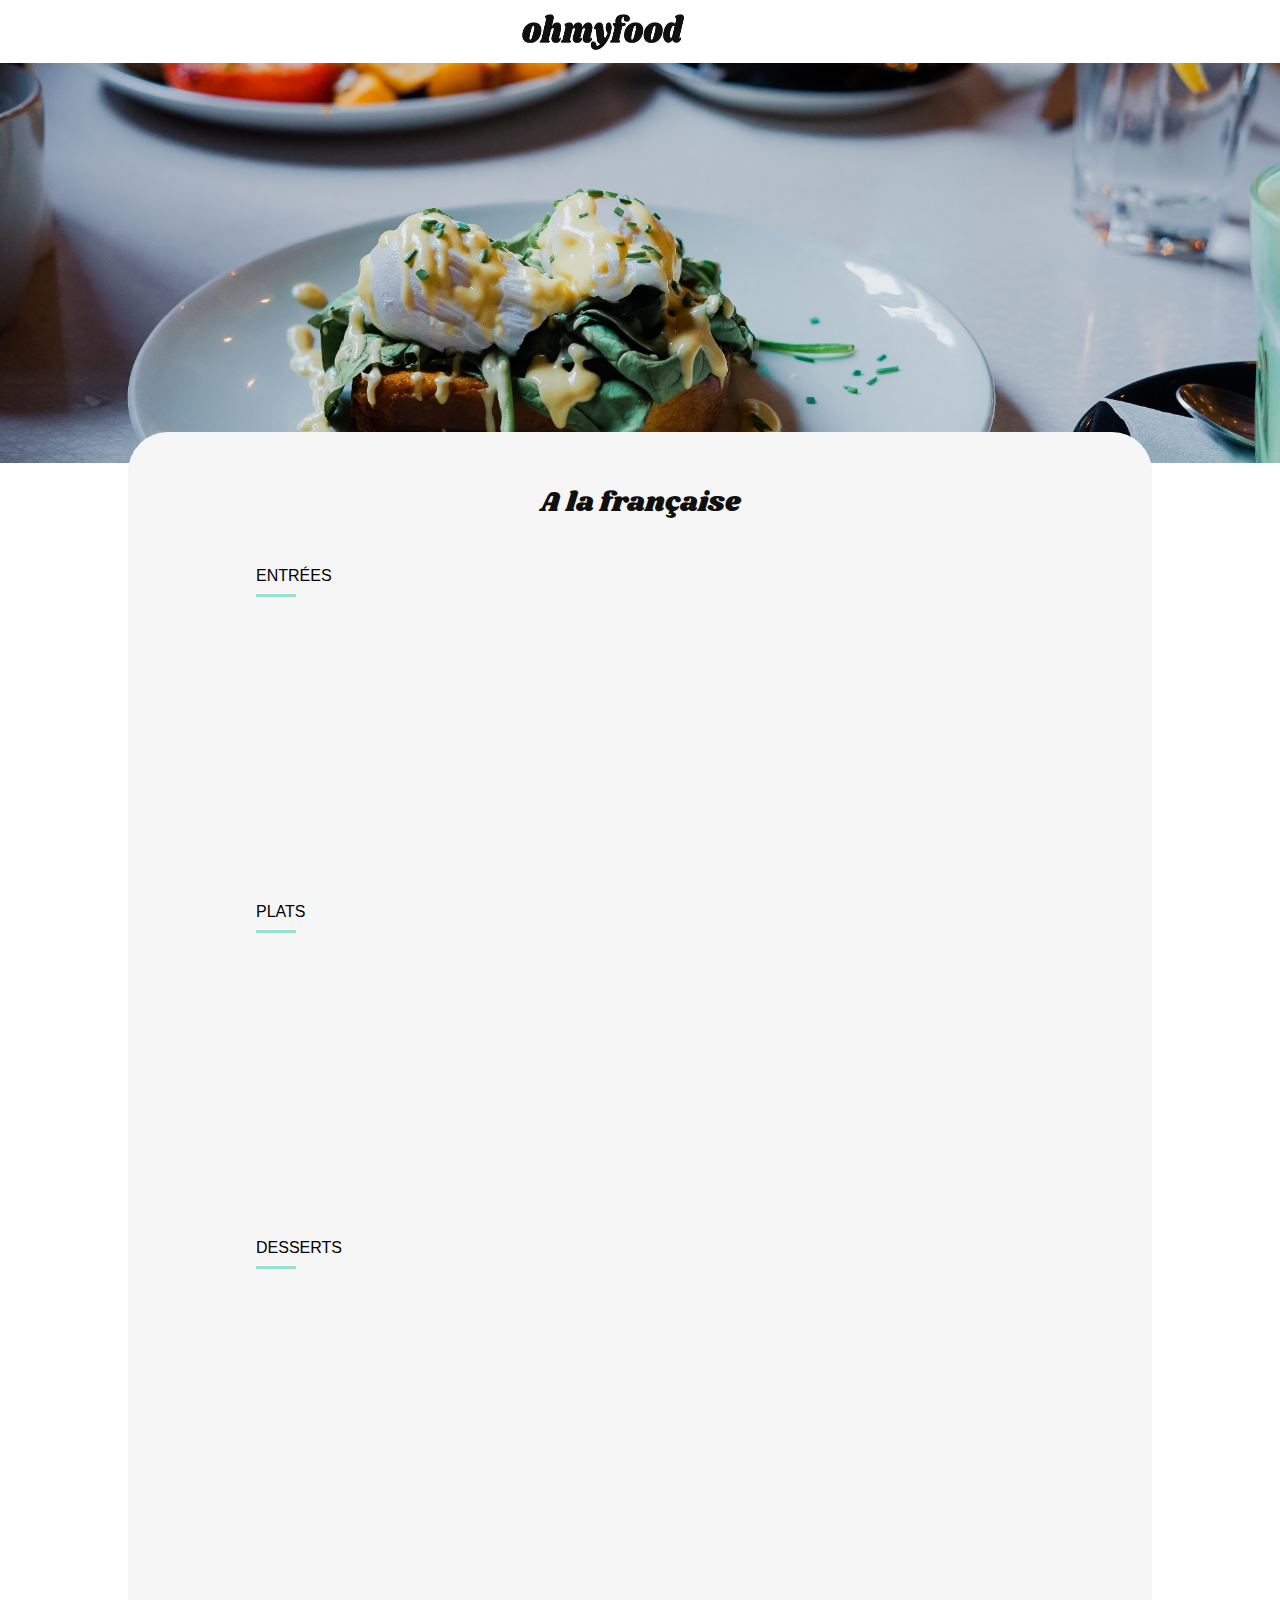
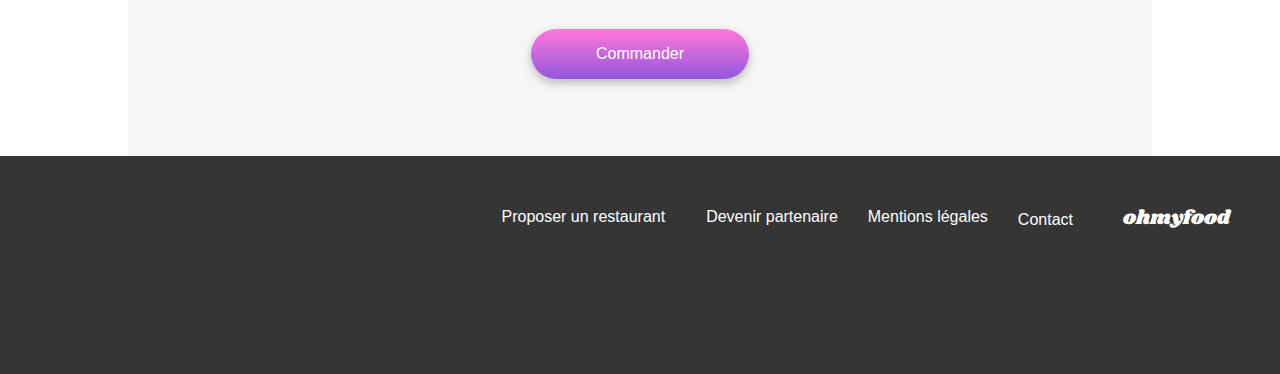
==== restaurants/a-la-francaise.html @ 70d0c14b "corriger dans index les liens ver les pages menu et" ====
<!DOCTYPE html>
<html lang="fr">

<head>
    <meta charset="UTF-8">
    <meta name="viewport" content="width=device-width, initial-scale=1.0">
    <title>OhMyFood</title>
    <link rel="preconnect" href="https://fonts.googleapis.com">
    <link rel="preconnect" href="https://fonts.gstatic.com" crossorigin>
    <link href="https://fonts.googleapis.com/css2?family=Raleway:wght@400;500;700&display=swap" rel="stylesheet">
    <link href='https://fonts.googleapis.com/css?family=Shrikhand' rel='stylesheet'>
    <link rel="stylesheet" href="https://cdnjs.cloudflare.com/ajax/libs/font-awesome/6.2.1/css/all.min.css"
        integrity="sha512-MV7K8+y+gLIBoVD59lQIYicR65iaqukzvf/nwasF0nqhPay5w/9lJmVM2hMDcnK1OnMGCdVK+iQrJ7lzPJQd1w=="
        crossorigin="anonymous" referrerpolicy="no-referrer" />
        <link rel="stylesheet" href="../assets/css/styles.css">
</head>

<body>
    <div class="container">
        <header class="header_menu">

            <a href="../index.html"><i class="fa-solid fa-arrow-left"></i></a>
            <img class="logo_menu" src="../assets/Images/logo/ohmyfood.png" alt="Logo de l'entreprise">

        </header>

        <main>
            <!-- Menu -->
            <div class="menu">
                <img class="menu_img" src="../assets/Images/restaurants/toa-heftiba-DQKerTsQwi0-unsplash.jpg"
                    alt=" restaurant à la française ">
                <div class="menu_content">
                    <div class="menu_info">
                        <h1 class="menu_title"> A la française</h1>
                        <div class="heart">
                            <i class="fa-regular fa-heart like_btne like_btn"></i>
                            <i class="fa-solid fa-heart like_btnf like_btn"></i>
                        </div>
                    </div>

                    <section class="menu_list">
                        <h2 class="menu_list_title">entrées</h2>
                        <div class="menu_list_item entree">
                            <div class="menu_list_item_info">
                                <h3 class="menu_list_item_nom">Tartare de poulpe acidulé</h3>
                                <p class="menu_list_item_ingredients">Aux zestes d'orange</p>
                            </div>
                            <div class="menu_list_item_prix">25€</div>
                            <div class="menu_list_item_selection"><i class="fa-solid fa-circle-check "></i></div>
                        </div>

                        <div class="menu_list_item entree">
                            <div class="menu_list_item_info">
                                <h3 class="menu_list_item_nom">Velouté de légumes d'antan</h3>
                                <p class="menu_list_item_ingredients">Carotte, panais, topinambour</p>
                            </div>
                            <div class="menu_list_item_prix">35€</div>
                            <div class="menu_list_item_selection"><i class="fa-solid fa-circle-check "></i></div>
                        </div>
                        <div class="menu_list_item entree">
                            <div class="menu_list_item_info">
                                <h3 class="menu_list_item_nom">Soupe à l'oignon</h3>
                                <p class="menu_list_item_ingredients">Revisitée</p>

                            </div>
                            <div class="menu_list_item_prix">20€</div>
                            <div class="menu_list_item_selection"><i class="fa-solid fa-circle-check "></i></div>
                        </div>
                    </section>
                    <section class="menu_list ">
                        <h2 class="menu_list_title">plats</h2>
                        <div class="menu_list_item plat">
                            <div class="menu_list_item_info">
                                <h3 class="menu_list_item_nom">Coquilles Saint-Jaques</h3>
                                <p class="menu_list_item_ingredients">Accopagnées d'une purée de panais</p>
                            </div>
                            <div class="menu_list_item_prix">40€</div>
                            <div class="menu_list_item_selection"><i class="fa-solid fa-circle-check "></i></div>
                        </div>
                        <div class="menu_list_item plat">
                            <div class="menu_list_item_info">
                                <h3 class="menu_list_item_nom">Marget de canard</h3>
                                <p class="menu_list_item_ingredients">Et parmentier de pommes de terre</p>
                            </div>
                            <div class="menu_list_item_prix">35€</div>
                            <div class="menu_list_item_selection"><i class="fa-solid fa-circle-check "></i></div>
                        </div>
                        <div class="menu_list_item plat">
                            <div class="menu_list_item_info">
                                <h3 class="menu_list_item_nom">Pigeonneau d'Ille-et-Vilaine</h3>
                                <p class="menu_list_item_ingredients">Revisitée</p>

                            </div>
                            <div class="menu_list_item_prix">44€</div>
                            <div class="menu_list_item_selection"><i class="fa-solid fa-circle-check "></i></div>
                        </div>
                    </section>
                    <section class="menu_list">
                        <h2 class="menu_list_title">desserts</h2>
                        <div class="menu_list_item dessert">
                            <div class="menu_list_item_info">
                                <h3 class="menu_list_item_nom">Pétales de violettes glacés</h3>
                                <p class="menu_list_item_ingredients">Et purée de noisettes</p>
                            </div>
                            <div class="menu_list_item_prix">18€</div>
                            <div class="menu_list_item_selection"><i class="fa-solid fa-circle-check "></i></div>
                        </div>
                        <div class="menu_list_item dessert">
                            <div class="menu_list_item_info">
                                <h3 class="menu_list_item_nom">Fondant au chocolat</h3>
                                <p class="menu_list_item_ingredients">Revisité</p>
                            </div>
                            <div class="menu_list_item_prix">22€</div>
                            <div class="menu_list_item_selection"><i class="fa-solid fa-circle-check "></i></div>
                        </div>
                        <div class="menu_list_item dessert">
                            <div class="menu_list_item_info">
                                <h3 class="menu_list_item_nom">Millefeuille croustillant</h3>
                                <p class="menu_list_item_ingredients">Myrtilles et pâte d'amande</p>

                            </div>
                            <div class="menu_list_item_prix">23€</div>
                            <div class="menu_list_item_selection"><i class="fa-solid fa-circle-check "></i></div>
                        </div>
                    </section>


                    <div class="commande">
                        <button class="btn">Commander</button>
                    </div>


                </div>
            </div>
        </main>
        <footer class="footer">
            <h3 class="footer_title">ohmyfood</h3>
            <ul class="footer_link">
                <li>
                    <i class="fa-solid fa-utensils"></i>
                    <p>Proposer un restaurant</p>
                </li>
                <li>
                    <i class="fa-solid fa-handshake-angle"></i>
                    <p>Devenir partenaire</p>
                </li>
                <li>
                    <p>Mentions légales</p>
                </li>
                <li>
                    <address>
                        <a href="mailto:contact@ohmyfood.com">Contact</a>
                    </address>

                </li>
            </ul>
        </footer>
    </div>
</body>

</html>
---- assets/css/styles.css ----
* {
  box-sizing: border-box;
  margin: 0;
  padding: 0;
  font-family: "Roboto", sans-serif;
  text-decoration: none;
  list-style-type: none;
  color: #000;
  line-height: 1.5;
}

/*background*/
/* Responsive*/
header {
  display: flex;
  justify-content: center;
  align-items: center;
  padding: 14px 89px 13px 89px;
  background: #FFF;
}
header .logo {
  width: 197px;
  height: 36px;
}

.loader {
  position: fixed;
  height: 100%;
  width: 100%;
  background: #FFF;
  display: flex;
  justify-content: center;
  align-items: center;
  z-index: 2;
  opacity: 0.9;
  animation: disappear 2s 1.5s forwards;
}

@keyframes disappear {
  to {
    transform: scale(0);
  }
}
.lettre {
  font-weight: 700px;
  font-size: 40px;
  color: #FF79DA;
  animation: flash 0, 8s linear infinite;
}

@keyframes flash {
  0% {
    opacity: 0;
  }
  50% {
    opacity: 1;
  }
  100% {
    opacity: 0;
  }
}
body {
  display: flex;
  justify-content: center;
}

.container {
  width: 100%;
  max-width: 1440px;
  padding: 0;
  display: flex;
  flex-direction: column;
}

.localisation-restaurants {
  display: flex;
  justify-content: center;
  align-items: center;
  gap: 17px;
  height: 50px;
  background: #EAEAEA;
}
.localisation-restaurants h1 {
  font-size: 24px;
  font-weight: 700;
  text-align: center;
}
.localisation-restaurants span {
  font-size: 18px;
  font-weight: 500;
  text-align: center;
  color: #353535;
}

.explorer-restaurants {
  display: flex;
  justify-content: center;
  align-items: center;
  flex-direction: column;
  gap: 27px;
  background: #F6F6F6;
  margin-bottom: 28px;
}
.explorer-restaurants h1 {
  margin-top: 39px;
  margin-left: 42px;
  margin-right: 58px;
  font-size: 24px;
  font-weight: 700;
  text-align: center;
  padding-bottom: 8px;
}
.explorer-restaurants p {
  font-weight: 300;
  font-size: 18px;
  color: #353535;
  margin-left: 34px;
  margin-right: 26px;
  text-align: center;
}

.btn {
  background: linear-gradient(180deg, #FF79DA 0%, #9356DC 100%);
  border: transparent;
  position: relative;
  width: 218px;
  height: 50px;
  border-radius: 25px;
  margin: 57px;
  color: #FFF;
  box-shadow: 0px 4px 10px 0px rgba(0, 0, 0, 0.25);
  font-size: 16px;
  font-weight: 500;
}
.btn:hover {
  background-color: lighten #FF79DA, 20%;
  box-shadow: 0px 4px 15px 0px rgba(0, 0, 0, 0.35);
  filter: brightness(1.2);
  transform: scaleZ(0.5);
}

.fonctionnement {
  padding: 20px;
}
.fonctionnement h2 {
  font-size: 24px;
  font-style: normal;
  font-weight: 700;
  line-height: normal;
  padding-bottom: 26px;
}
.fonctionnement ul {
  display: flex;
  flex-direction: column;
}
@media (min-width: 1025px) {
  .fonctionnement ul {
    flex-direction: row;
    gap: 25px;
  }
}
.fonctionnement .step {
  display: flex;
  gap: 27px;
  justify-content: start;
  align-items: center;
  height: 72px;
  width: 100%;
  margin-bottom: 25px;
  border-radius: 20px;
  background: #F6F6F6;
  box-shadow: 0px 4px 15px 0px rgba(0, 0, 0, 0.15);
  margin-right: 20px;
}
.fonctionnement .step_number {
  width: 24px;
  height: 24px;
  color: #FFF;
  background: #9356DC;
  border-radius: 50%;
  font-weight: 500;
  text-align: center;
  margin-left: -12px;
}
.fonctionnement .step_title {
  font-size: 16px;
  font-weight: 500;
}
.fonctionnement .step .fa-store {
  color: #9356DC;
}
@media (min-width: 1025px) {
  .fonctionnement {
    padding: 50px 180px;
  }
}

.restaurants {
  display: flex;
  flex-direction: column;
  gap: 20px;
  background: #F6F6F6;
}
.restaurants h2 {
  padding-left: 20px;
  font-weight: 700;
  margin-top: 54px;
}
.restaurants .restaurants_cards {
  display: flex;
  flex-direction: column;
  align-items: start;
  gap: 18px;
  padding-left: 17px;
  padding-right: 18px;
  margin-bottom: 66px;
}
@media (min-width: 1025px) {
  .restaurants .restaurants_cards {
    flex-flow: row wrap;
    align-items: start;
    justify-content: space-between;
    padding: 0;
    gap: 50px;
    margin-bottom: 30px;
  }
}
.restaurants .restaurants_cards .card {
  position: relative;
  background: #FFF;
  display: flex;
  flex-direction: column;
  width: 100%;
  border-radius: 15px 15px 15px 15px;
  box-shadow: 0px 4px 15px 0px rgba(0, 0, 0, 0.15);
}
@media (min-width: 1025px) {
  .restaurants .restaurants_cards .card {
    width: 44%;
    padding: 0;
  }
}
.restaurants .restaurants_cards .card_img {
  -o-object-fit: cover;
     object-fit: cover;
  height: 231px;
  width: 100%;
  border-radius: 15px 15px 0px 0px;
}
.restaurants .restaurants_cards .card_content {
  display: flex;
  flex-direction: row;
  flex-wrap: nowrap;
  justify-content: space-between;
  align-items: center;
}
.restaurants .restaurants_cards .card_title {
  font-size: 18px;
  font-weight: 700;
  padding-left: 13px;
}
.restaurants .restaurants_cards .card_subtitle {
  font-size: 17px;
  font-weight: 300;
  padding-left: 13px;
}
.restaurants .new_btn {
  position: absolute;
  top: 26px;
  right: 26px;
  border: #008766;
  text-align: center;
  font-size: 14px;
  font-weight: 500;
  border-radius: 3px;
  padding: 5px 9px 7px 9px;
  text-align: center;
  width: 80px;
  height: 29px;
  background-color: #99E2D0;
  color: #008766;
  box-shadow: 0px 2px 4px 0px rgba(0, 0, 0, 0.15);
}

.like_btn {
  position: absolute;
  bottom: 17px;
  right: 23px;
  font-size: 26px;
}

.like_btne {
  background: transparent;
  display: block;
}

.like_btnf {
  background-color: transparent;
  opacity: 0;
  font-weight: 700;
  background: linear-gradient(180deg, #FF79DA, #9356DC);
  -webkit-background-clip: text;
  -webkit-text-fill-color: transparent;
  -moz-text-fill-color: transparent;
  transition: opacity 1s ease-in-out;
}
.like_btnf:hover {
  cursor: pointer;
  opacity: 1;
}

.footer {
  display: block;
  background: #353535;
  padding: 22px 25px;
}
@media (min-width: 1025px) {
  .footer {
    display: flex;
    flex-direction: row-reverse;
    text-align: right;
  }
}
.footer_title {
  font-family: Shrikhand, cursive;
  font-size: 20px;
  font-weight: 400;
  color: #FFF;
  margin-bottom: 16px;
}
@media (min-width: 1025px) {
  .footer_title {
    padding: 25px;
  }
}
.footer_link {
  display: flex;
  flex-direction: column;
  justify-content: start;
  gap: 7px;
  padding-left: 0;
}
@media (min-width: 1025px) {
  .footer_link {
    flex-direction: row;
    justify-content: space-between;
    padding: 30px 25px;
    gap: 30px;
  }
}
.footer li {
  display: flex;
  flex-direction: row;
  justify-content: start;
  gap: 11px;
}
.footer li i {
  color: #FFF;
}
.footer li span,
.footer li p,
.footer li a {
  color: #FFF;
  font-size: 16px;
  font-weight: 400;
  font-style: normal;
  font-weight: 500;
  line-height: normal;
}
.footer li address {
  font-style: normal;
}
@media (min-width: 1025px) {
  .footer li {
    display: flex;
    height: 114px;
  }
}

.header_menu {
  position: relative;
  display: flex;
  justify-content: center;
  align-items: center;
  justify-content: center;
  padding: 14px 89px 13px 17px;
  background: #FFF;
  gap: 88px;
}
.header_menu .logo_menu {
  width: 197px;
  height: 36px;
  padding: 0px 19px 0px 16px;
}
.header_menu a {
  font-size: 27px;
  position: absolute;
  left: 25px;
}

.menu {
  position: relative;
  display: flex;
  flex-direction: column;
  gap: 40px;
}
.menu_img {
  width: 100%;
  height: 275px;
  -o-object-fit: cover;
     object-fit: cover;
}
@media (min-width: 1025px) {
  .menu_img {
    height: 400px;
  }
}
.menu_content {
  background: #F6F6F6;
  border-radius: 40px 40px 0px 0px;
  margin-top: -71px;
  padding: 20px;
}
@media (min-width: 1025px) {
  .menu_content {
    margin-left: 10%;
    margin-right: 10%;
    padding-left: 10%;
    padding-right: 10%;
    padding-top: 50px;
  }
}
.menu_info {
  display: flex;
  flex-wrap: nowrap;
  justify-content: space-between;
  align-items: center;
  margin-bottom: 40px;
  width: 100%;
}
@media (min-width: 1025px) {
  .menu_info {
    justify-content: center;
  }
}
.menu_title {
  color: var(--Black, #101010);
  font-family: Shrikhand;
  font-size: 28px;
  font-style: normal;
  font-weight: 400;
}
.menu .heart {
  position: relative;
  top: 7px;
}
.menu .like_btn {
  bottom: -7px;
}
@media (min-width: 1025px) {
  .menu .like_btn {
    right: -43px;
  }
}
.menu .menu_list {
  display: flex;
  flex-direction: column;
  gap: 12px;
  margin-bottom: 40px;
}
.menu .menu_list_title {
  text-transform: uppercase;
  margin-bottom: 20px;
  font-weight: 300;
  font-size: 16px;
}
.menu .menu_list_title::after {
  font-size: 256px;
  content: " ";
  display: block;
  height: 0px;
  width: 40px;
  margin-top: 6px;
  border-bottom: solid 3px #99E2D0;
}
.menu .menu_list .entree {
  animation: menuprogressive 2s ease-in 0.5s forwards;
  opacity: 0;
}
.menu .menu_list .plat {
  animation: menuprogressive 2s ease-in 1s forwards;
  opacity: 0;
}
.menu .menu_list .dessert {
  animation: menuprogressive 2s ease-in 1.5s forwards;
  opacity: 0;
}
@keyframes menuprogressive {
  0% {
    opacity: 0;
  }
  100% {
    opacity: 1;
  }
}
.menu .menu_list_item {
  display: flex;
  background: #FFF;
  gap: 5px;
  height: 69px;
  border-radius: 15px 15px;
  box-shadow: 0px 4px 15px 0px rgba(0, 0, 0, 0.1);
  margin-right: 14px;
  opacity: 1;
  animation: apparition 1.5s 1s forwards;
  cursor: pointer;
}
.menu .menu_list_item_info {
  display: flex;
  flex-direction: column;
  margin: 10px;
  line-height: 25px;
  width: 88%;
  overflow: hidden;
}
.menu .menu_list_item_nom {
  font-size: 18px;
  font-weight: 700;
  padding-left: 13px;
  white-space: nowrap;
  text-overflow: ellipsis;
  overflow: hidden;
}
.menu .menu_list_item_ingredients {
  font-size: 17px;
  font-weight: 300;
  padding-left: 13px;
  white-space: nowrap;
  text-overflow: ellipsis;
  overflow: hidden;
}
.menu .menu_list_item_prix {
  width: 10%;
  display: flex;
  justify-content: flex-end;
  align-items: center;
  font-weight: bold;
  margin-top: 30px;
  margin-right: 20px;
}
.menu .menu_list_item_selection {
  background: #99e2d0;
  cursor: pointer;
  height: auto;
  width: 0;
  opacity: 0;
  border-radius: 0 15px 15px 0;
  display: flex;
  align-items: center;
  justify-content: center;
  transition: transform 0.4s ease-in-out, width 0.4s ease-in-out, opacity 0.4s ease-in-out;
}
.menu .menu_list_item_selection i {
  color: #FFF;
}
.menu .menu_list_item:hover .menu_list_item_selection {
  cursor: pointer;
  opacity: 1;
  width: 59px;
}

.commande {
  display: flex;
  justify-content: center;
  align-items: center;
  margin-top: 40px;
}/*# sourceMappingURL=styles.css.map */
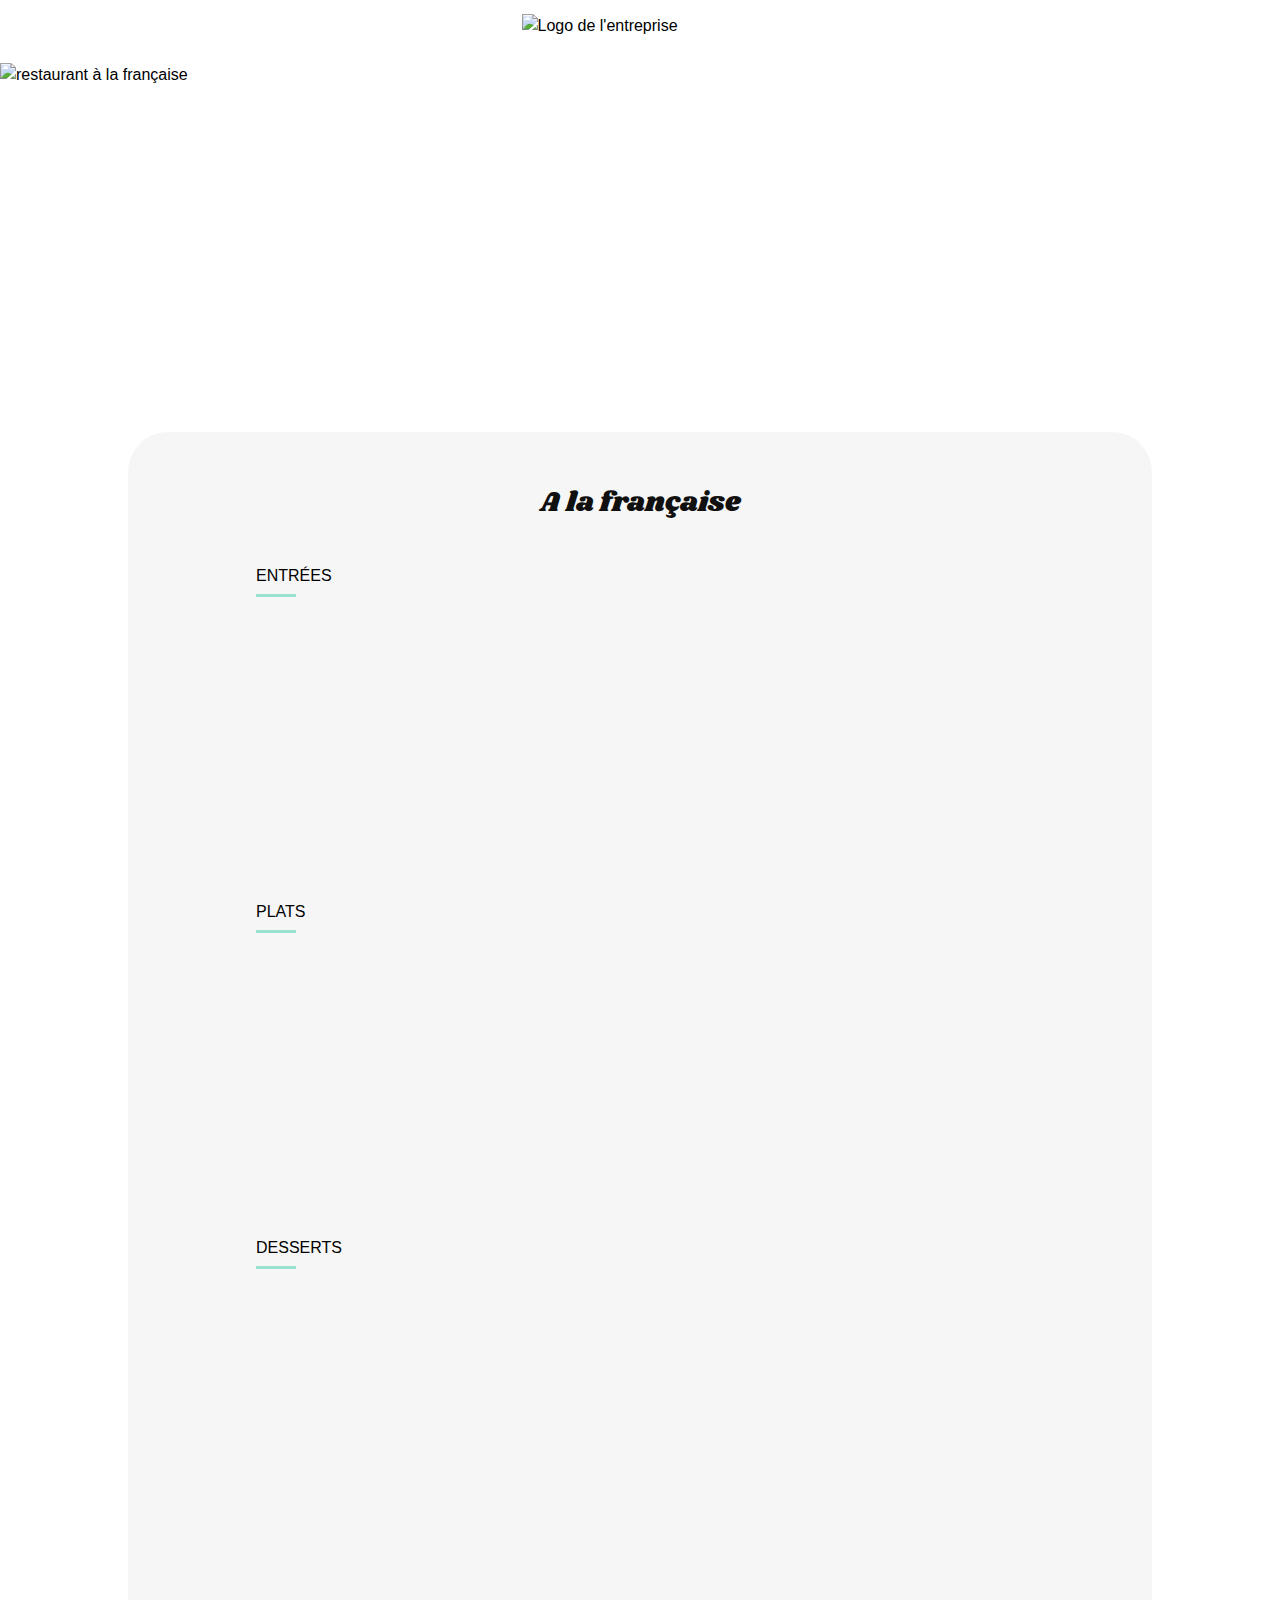
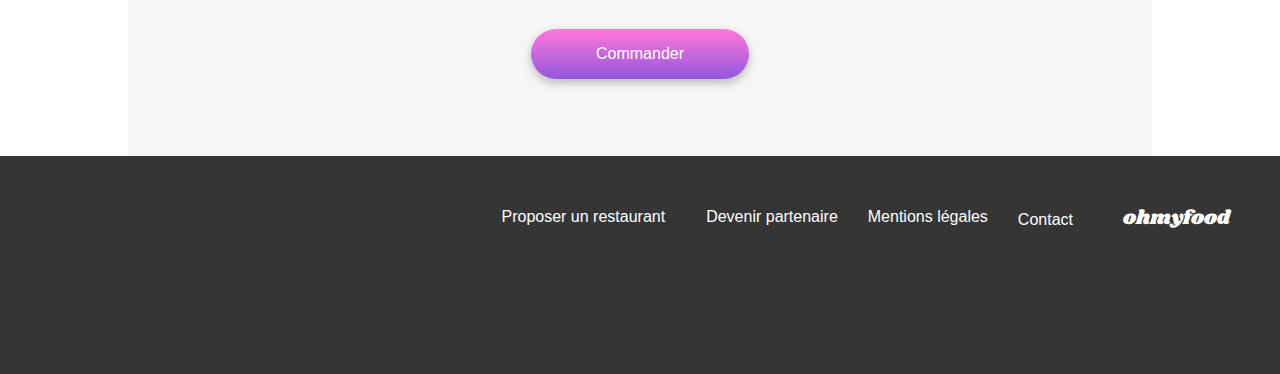
==== commit 83aadbf1: "modification du lien css dans html restaurant" ====
--- a/restaurants/a-la-francaise.html
+++ b/restaurants/a-la-francaise.html
@@ -12,7 +12,7 @@
     <link rel="stylesheet" href="https://cdnjs.cloudflare.com/ajax/libs/font-awesome/6.2.1/css/all.min.css"
         integrity="sha512-MV7K8+y+gLIBoVD59lQIYicR65iaqukzvf/nwasF0nqhPay5w/9lJmVM2hMDcnK1OnMGCdVK+iQrJ7lzPJQd1w=="
         crossorigin="anonymous" referrerpolicy="no-referrer" />
-        <link rel="stylesheet" href="../assets/css/styles.css">
+        <link rel="stylesheet" href="../sass/styles.css">
 </head>
 
 <body>
@@ -20,14 +20,14 @@
         <header class="header_menu">
 
             <a href="../index.html"><i class="fa-solid fa-arrow-left"></i></a>
-            <img class="logo_menu" src="../assets/Images/logo/ohmyfood.png" alt="Logo de l'entreprise">
+            <img class="logo_menu" src="../assets/images/logo/ohmyfood.png" alt="Logo de l'entreprise">
 
         </header>
 
         <main>
             <!-- Menu -->
             <div class="menu">
-                <img class="menu_img" src="../assets/Images/restaurants/toa-heftiba-DQKerTsQwi0-unsplash.jpg"
+                <img class="menu_img" src="../assets/images/restaurants/toa-heftiba-DQKerTsQwi0-unsplash.jpg"
                     alt=" restaurant à la française ">
                 <div class="menu_content">
                     <div class="menu_info">
--- a/sass/styles.css
+++ b/sass/styles.css
@@ -0,0 +1,577 @@
+* {
+  box-sizing: border-box;
+  margin: 0;
+  padding: 0;
+  font-family: "Roboto", sans-serif;
+  text-decoration: none;
+  list-style-type: none;
+  color: #000;
+  line-height: 1.5;
+}
+
+/*background*/
+/* Responsive*/
+header {
+  display: flex;
+  justify-content: center;
+  align-items: center;
+  padding: 14px 89px 13px 89px;
+  background: #FFF;
+}
+header .logo {
+  width: 197px;
+  height: 36px;
+}
+
+.loader {
+  position: fixed;
+  height: 100%;
+  width: 100%;
+  background: #FFF;
+  display: flex;
+  justify-content: center;
+  align-items: center;
+  z-index: 2;
+  opacity: 0.9;
+  animation: disappear 2s 1.5s forwards;
+}
+
+@keyframes disappear {
+  to {
+    transform: scale(0);
+  }
+}
+.lettre {
+  font-weight: 700px;
+  font-size: 40px;
+  color: #FF79DA;
+  animation: flash 0, 8s linear infinite;
+}
+
+@keyframes flash {
+  0% {
+    opacity: 0;
+  }
+  50% {
+    opacity: 1;
+  }
+  100% {
+    opacity: 0;
+  }
+}
+body {
+  display: flex;
+  justify-content: center;
+}
+
+.container {
+  width: 100%;
+  max-width: 1440px;
+  padding: 0;
+  display: flex;
+  flex-direction: column;
+}
+
+.localisation-restaurants {
+  display: flex;
+  justify-content: center;
+  align-items: center;
+  gap: 17px;
+  height: 50px;
+  background: #EAEAEA;
+}
+.localisation-restaurants h1 {
+  font-size: 24px;
+  font-weight: 700;
+  text-align: center;
+}
+.localisation-restaurants span {
+  font-size: 18px;
+  font-weight: 500;
+  text-align: center;
+  color: #353535;
+}
+
+.explorer-restaurants {
+  display: flex;
+  justify-content: center;
+  align-items: center;
+  flex-direction: column;
+  gap: 27px;
+  background: #F6F6F6;
+  margin-bottom: 28px;
+}
+.explorer-restaurants h1 {
+  margin-top: 39px;
+  margin-left: 42px;
+  margin-right: 58px;
+  font-size: 24px;
+  font-weight: 700;
+  text-align: center;
+  padding-bottom: 8px;
+}
+.explorer-restaurants p {
+  font-weight: 300;
+  font-size: 18px;
+  color: #353535;
+  margin-left: 34px;
+  margin-right: 26px;
+  text-align: center;
+}
+
+.btn {
+  background: linear-gradient(180deg, #FF79DA 0%, #9356DC 100%);
+  border: transparent;
+  position: relative;
+  width: 218px;
+  height: 50px;
+  border-radius: 25px;
+  margin: 57px;
+  color: #FFF;
+  box-shadow: 0px 4px 10px 0px rgba(0, 0, 0, 0.25);
+  font-size: 16px;
+  font-weight: 500;
+}
+.btn:hover {
+  background-color: lighten #FF79DA, 20%;
+  box-shadow: 0px 4px 15px 0px rgba(0, 0, 0, 0.35);
+  filter: brightness(1.2);
+  transform: scaleZ(0.5);
+}
+
+.fonctionnement {
+  padding: 20px;
+}
+.fonctionnement h2 {
+  font-size: 24px;
+  font-style: normal;
+  font-weight: 700;
+  line-height: normal;
+  padding-bottom: 26px;
+}
+.fonctionnement ul {
+  display: flex;
+  flex-direction: column;
+}
+@media (min-width: 1025px) {
+  .fonctionnement ul {
+    flex-direction: row;
+    gap: 25px;
+  }
+}
+.fonctionnement .step {
+  display: flex;
+  gap: 27px;
+  justify-content: start;
+  align-items: center;
+  height: 72px;
+  width: 100%;
+  margin-bottom: 25px;
+  border-radius: 20px;
+  background: #F6F6F6;
+  box-shadow: 0px 4px 15px 0px rgba(0, 0, 0, 0.15);
+  margin-right: 20px;
+}
+.fonctionnement .step_number {
+  width: 24px;
+  height: 24px;
+  color: #FFF;
+  background: #9356DC;
+  border-radius: 50%;
+  font-weight: 500;
+  text-align: center;
+  margin-left: -12px;
+}
+.fonctionnement .step_title {
+  font-size: 16px;
+  font-weight: 500;
+}
+.fonctionnement .step .fa-store {
+  color: #9356DC;
+}
+@media (min-width: 1025px) {
+  .fonctionnement {
+    padding: 50px 180px;
+  }
+}
+
+.restaurants {
+  display: flex;
+  flex-direction: column;
+  gap: 20px;
+  background: #F6F6F6;
+}
+.restaurants h2 {
+  padding-left: 20px;
+  font-weight: 700;
+  margin-top: 54px;
+}
+.restaurants .restaurants_cards {
+  display: flex;
+  flex-direction: column;
+  align-items: start;
+  gap: 18px;
+  padding-left: 17px;
+  padding-right: 18px;
+  margin-bottom: 66px;
+}
+@media (min-width: 1025px) {
+  .restaurants .restaurants_cards {
+    flex-flow: row wrap;
+    align-items: start;
+    justify-content: space-between;
+    padding: 0;
+    gap: 50px;
+    margin-bottom: 30px;
+  }
+}
+.restaurants .restaurants_cards .card {
+  position: relative;
+  background: #FFF;
+  display: flex;
+  flex-direction: column;
+  width: 100%;
+  border-radius: 15px 15px 15px 15px;
+  box-shadow: 0px 4px 15px 0px rgba(0, 0, 0, 0.15);
+}
+@media (min-width: 1025px) {
+  .restaurants .restaurants_cards .card {
+    width: 44%;
+    padding: 0;
+  }
+}
+.restaurants .restaurants_cards .card_img {
+  -o-object-fit: cover;
+     object-fit: cover;
+  height: 231px;
+  width: 100%;
+  border-radius: 15px 15px 0px 0px;
+}
+.restaurants .restaurants_cards .card_content {
+  display: flex;
+  flex-direction: row;
+  flex-wrap: nowrap;
+  justify-content: space-between;
+  align-items: center;
+}
+.restaurants .restaurants_cards .card_title {
+  font-size: 18px;
+  font-weight: 700;
+  padding-left: 13px;
+}
+.restaurants .restaurants_cards .card_subtitle {
+  font-size: 17px;
+  font-weight: 300;
+  padding-left: 13px;
+}
+.restaurants .new_btn {
+  position: absolute;
+  top: 26px;
+  right: 26px;
+  border: #008766;
+  text-align: center;
+  font-size: 14px;
+  font-weight: 500;
+  border-radius: 3px;
+  padding: 5px 9px 7px 9px;
+  text-align: center;
+  width: 80px;
+  height: 29px;
+  background-color: #99E2D0;
+  color: #008766;
+  box-shadow: 0px 2px 4px 0px rgba(0, 0, 0, 0.15);
+}
+
+.like_btn {
+  position: absolute;
+  bottom: 17px;
+  right: 23px;
+  font-size: 26px;
+}
+
+.like_btne {
+  background: transparent;
+  display: block;
+}
+
+.like_btnf {
+  background-color: transparent;
+  opacity: 0;
+  font-weight: 700;
+  background: linear-gradient(180deg, #FF79DA, #9356DC);
+  -webkit-background-clip: text;
+  -webkit-text-fill-color: transparent;
+  -moz-text-fill-color: transparent;
+  transition: opacity 1s ease-in-out;
+}
+.like_btnf:hover {
+  cursor: pointer;
+  opacity: 1;
+}
+
+.footer {
+  display: block;
+  background: #353535;
+  padding: 22px 25px;
+}
+@media (min-width: 1025px) {
+  .footer {
+    display: flex;
+    flex-direction: row-reverse;
+    text-align: right;
+  }
+}
+.footer_title {
+  font-family: Shrikhand, cursive;
+  font-size: 20px;
+  font-weight: 400;
+  color: #FFF;
+  margin-bottom: 16px;
+}
+@media (min-width: 1025px) {
+  .footer_title {
+    padding: 25px;
+  }
+}
+.footer_link {
+  display: flex;
+  flex-direction: column;
+  justify-content: start;
+  gap: 7px;
+  padding-left: 0;
+}
+@media (min-width: 1025px) {
+  .footer_link {
+    flex-direction: row;
+    justify-content: space-between;
+    padding: 30px 25px;
+    gap: 30px;
+  }
+}
+.footer li {
+  display: flex;
+  flex-direction: row;
+  justify-content: start;
+  gap: 11px;
+}
+.footer li i {
+  color: #FFF;
+}
+.footer li span,
+.footer li p,
+.footer li a {
+  color: #FFF;
+  font-size: 16px;
+  font-weight: 400;
+  font-style: normal;
+  font-weight: 500;
+  line-height: normal;
+}
+.footer li address {
+  font-style: normal;
+}
+@media (min-width: 1025px) {
+  .footer li {
+    display: flex;
+    height: 114px;
+  }
+}
+
+.header_menu {
+  position: relative;
+  display: flex;
+  justify-content: center;
+  align-items: center;
+  justify-content: center;
+  padding: 14px 89px 13px 17px;
+  background: #FFF;
+  gap: 88px;
+}
+.header_menu .logo_menu {
+  width: 197px;
+  height: 36px;
+  padding: 0px 19px 0px 16px;
+}
+.header_menu a {
+  font-size: 27px;
+  position: absolute;
+  left: 25px;
+}
+
+.menu {
+  position: relative;
+  display: flex;
+  flex-direction: column;
+  gap: 40px;
+}
+.menu_img {
+  width: 100%;
+  height: 275px;
+  -o-object-fit: cover;
+     object-fit: cover;
+}
+@media (min-width: 1025px) {
+  .menu_img {
+    height: 400px;
+  }
+}
+.menu_content {
+  background: #F6F6F6;
+  border-radius: 40px 40px 0px 0px;
+  margin-top: -71px;
+  padding: 20px;
+}
+@media (min-width: 1025px) {
+  .menu_content {
+    margin-left: 10%;
+    margin-right: 10%;
+    padding-left: 10%;
+    padding-right: 10%;
+    padding-top: 50px;
+  }
+}
+.menu_info {
+  display: flex;
+  flex-wrap: nowrap;
+  justify-content: space-between;
+  align-items: center;
+  margin-bottom: 40px;
+  width: 100%;
+}
+@media (min-width: 1025px) {
+  .menu_info {
+    justify-content: center;
+  }
+}
+.menu_title {
+  color: var(--Black, #101010);
+  font-family: Shrikhand;
+  font-size: 28px;
+  font-style: normal;
+  font-weight: 400;
+}
+.menu .heart {
+  position: relative;
+  top: 7px;
+}
+.menu .like_btn {
+  bottom: -7px;
+}
+@media (min-width: 1025px) {
+  .menu .like_btn {
+    right: -43px;
+  }
+}
+.menu .menu_list {
+  display: flex;
+  flex-direction: column;
+  gap: 12px;
+  margin-bottom: 40px;
+}
+.menu .menu_list_title {
+  text-transform: uppercase;
+  margin-bottom: 20px;
+  font-weight: 300;
+  font-size: 16px;
+}
+.menu .menu_list_title::after {
+  font-size: 256px;
+  content: " ";
+  display: block;
+  height: 0px;
+  width: 40px;
+  margin-top: 6px;
+  border-bottom: solid 3px #99E2D0;
+}
+.menu .menu_list .entree {
+  animation: menuprogressive 2s ease-in 0.5s forwards;
+  opacity: 0;
+}
+.menu .menu_list .plat {
+  animation: menuprogressive 2s ease-in 1s forwards;
+  opacity: 0;
+}
+.menu .menu_list .dessert {
+  animation: menuprogressive 2s ease-in 1.5s forwards;
+  opacity: 0;
+}
+@keyframes menuprogressive {
+  0% {
+    opacity: 0;
+  }
+  100% {
+    opacity: 1;
+  }
+}
+.menu .menu_list_item {
+  display: flex;
+  background: #FFF;
+  gap: 5px;
+  height: 69px;
+  border-radius: 15px 15px;
+  box-shadow: 0px 4px 15px 0px rgba(0, 0, 0, 0.1);
+  margin-right: 14px;
+  opacity: 1;
+  animation: apparition 1.5s 1s forwards;
+  cursor: pointer;
+}
+.menu .menu_list_item_info {
+  display: flex;
+  flex-direction: column;
+  margin: 10px;
+  line-height: 25px;
+  width: 88%;
+  overflow: hidden;
+}
+.menu .menu_list_item_nom {
+  font-size: 18px;
+  font-weight: 700;
+  padding-left: 13px;
+  white-space: nowrap;
+  text-overflow: ellipsis;
+  overflow: hidden;
+}
+.menu .menu_list_item_ingredients {
+  font-size: 17px;
+  font-weight: 300;
+  padding-left: 13px;
+  white-space: nowrap;
+  text-overflow: ellipsis;
+  overflow: hidden;
+}
+.menu .menu_list_item_prix {
+  width: 10%;
+  display: flex;
+  justify-content: flex-end;
+  align-items: center;
+  font-weight: bold;
+  margin-top: 30px;
+  margin-right: 20px;
+}
+.menu .menu_list_item_selection {
+  background: #99e2d0;
+  cursor: pointer;
+  height: auto;
+  width: 0;
+  opacity: 0;
+  border-radius: 0 15px 15px 0;
+  display: flex;
+  align-items: center;
+  justify-content: center;
+  transition: transform 0.4s ease-in-out, width 0.4s ease-in-out, opacity 0.4s ease-in-out;
+}
+.menu .menu_list_item_selection i {
+  color: #FFF;
+}
+.menu .menu_list_item:hover .menu_list_item_selection {
+  cursor: pointer;
+  opacity: 1;
+  width: 59px;
+}
+
+.commande {
+  display: flex;
+  justify-content: center;
+  align-items: center;
+  margin-top: 40px;
+}/*# sourceMappingURL=styles.css.map */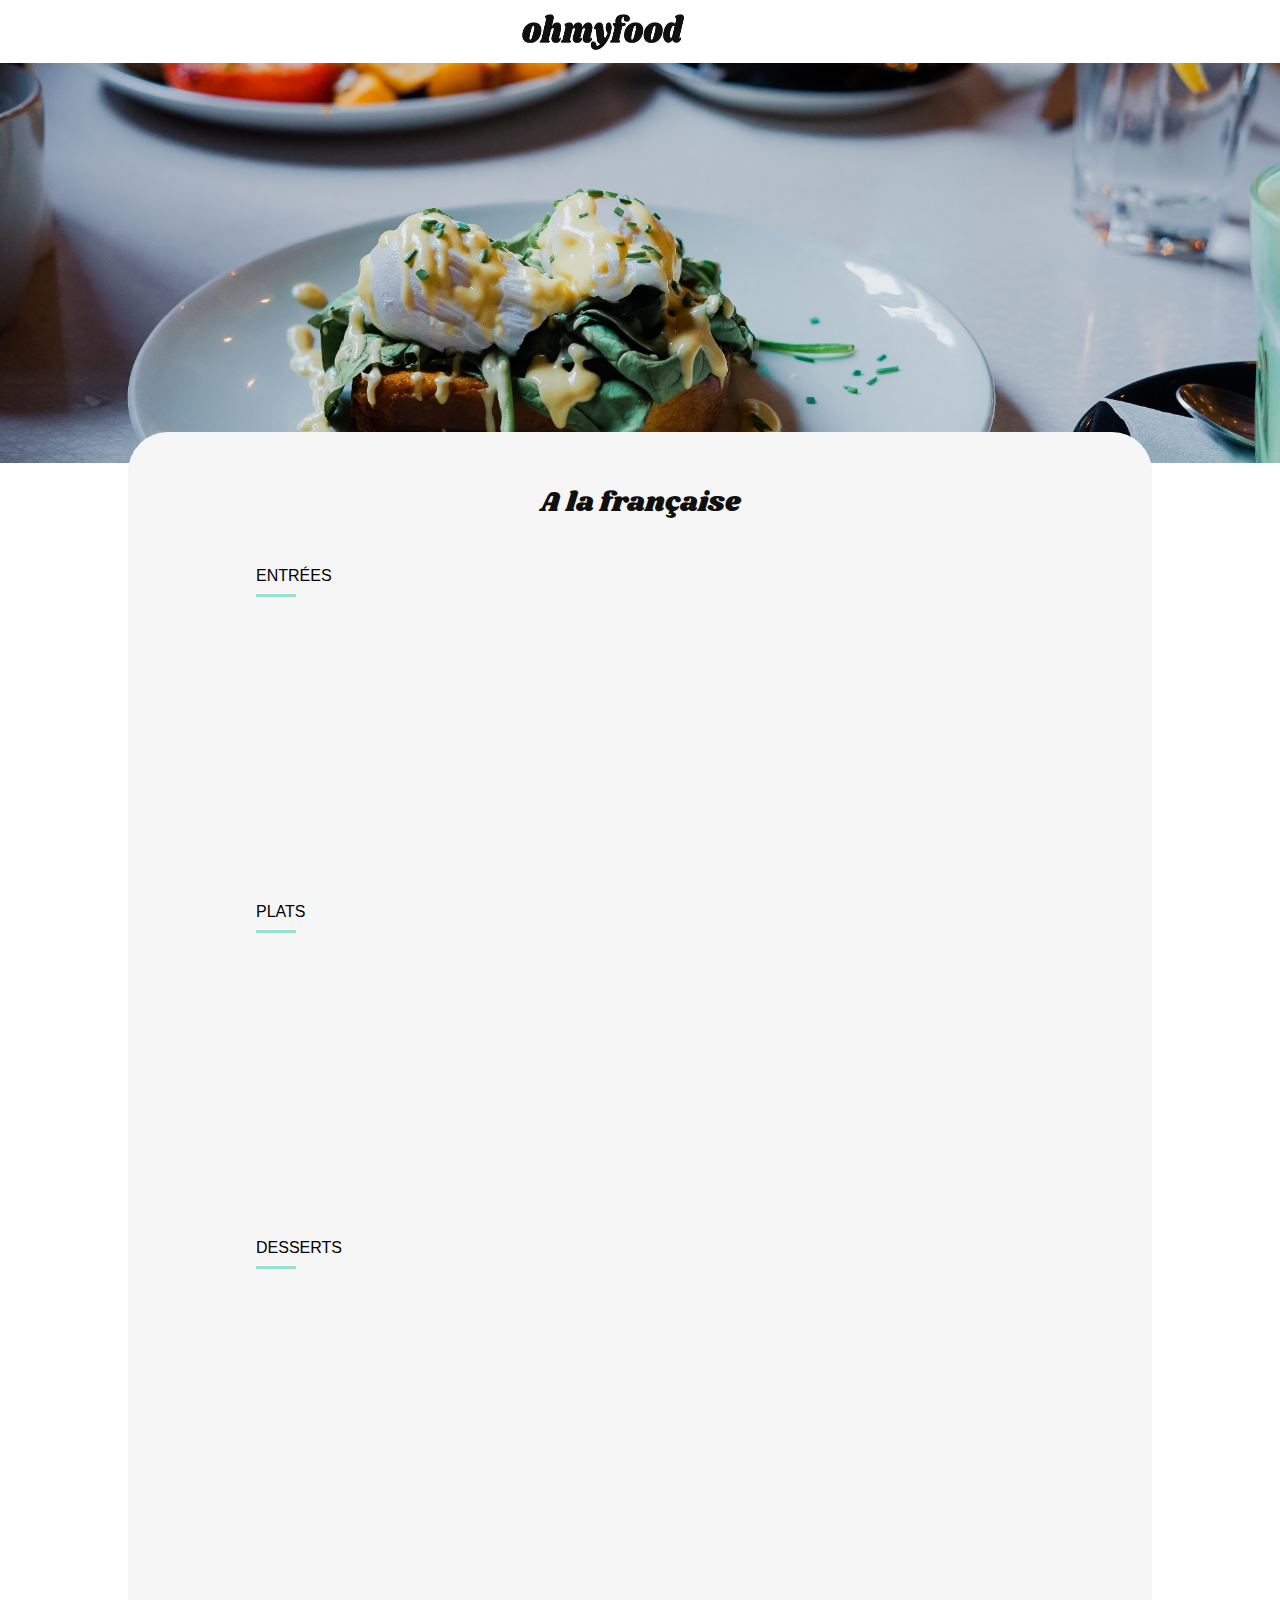
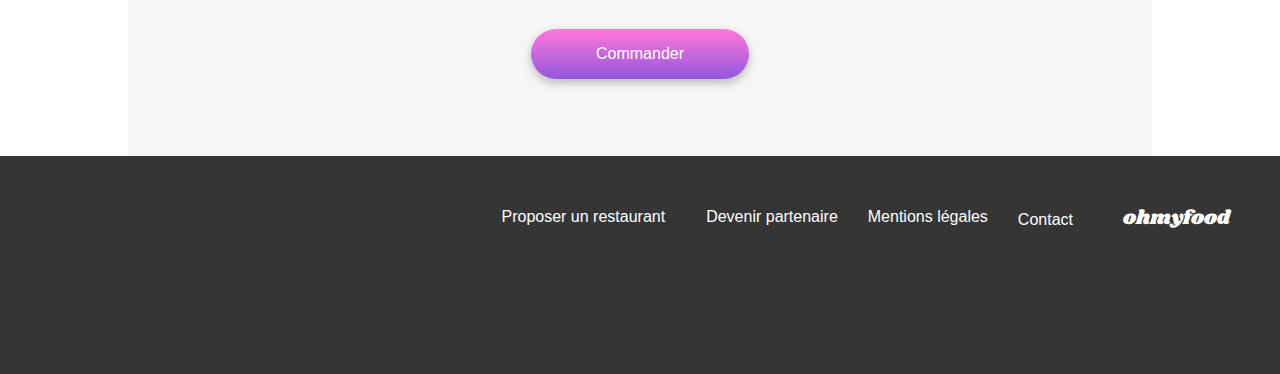
==== commit 661d66a3: "coorection le html restaurant à la française" ====
--- a/restaurants/a-la-francaise.html
+++ b/restaurants/a-la-francaise.html
@@ -20,14 +20,14 @@
         <header class="header_menu">
 
             <a href="../index.html"><i class="fa-solid fa-arrow-left"></i></a>
-            <img class="logo_menu" src="../assets/images/logo/ohmyfood.png" alt="Logo de l'entreprise">
+            <img class="logo_menu" src="../assets/Images/logo/ohmyfood.png" alt="Logo de l'entreprise">
 
         </header>
 
         <main>
             <!-- Menu -->
             <div class="menu">
-                <img class="menu_img" src="../assets/images/restaurants/toa-heftiba-DQKerTsQwi0-unsplash.jpg"
+                <img class="menu_img" src="../assets/Images/restaurants/toa-heftiba-DQKerTsQwi0-unsplash.jpg"
                     alt=" restaurant à la française ">
                 <div class="menu_content">
                     <div class="menu_info">
